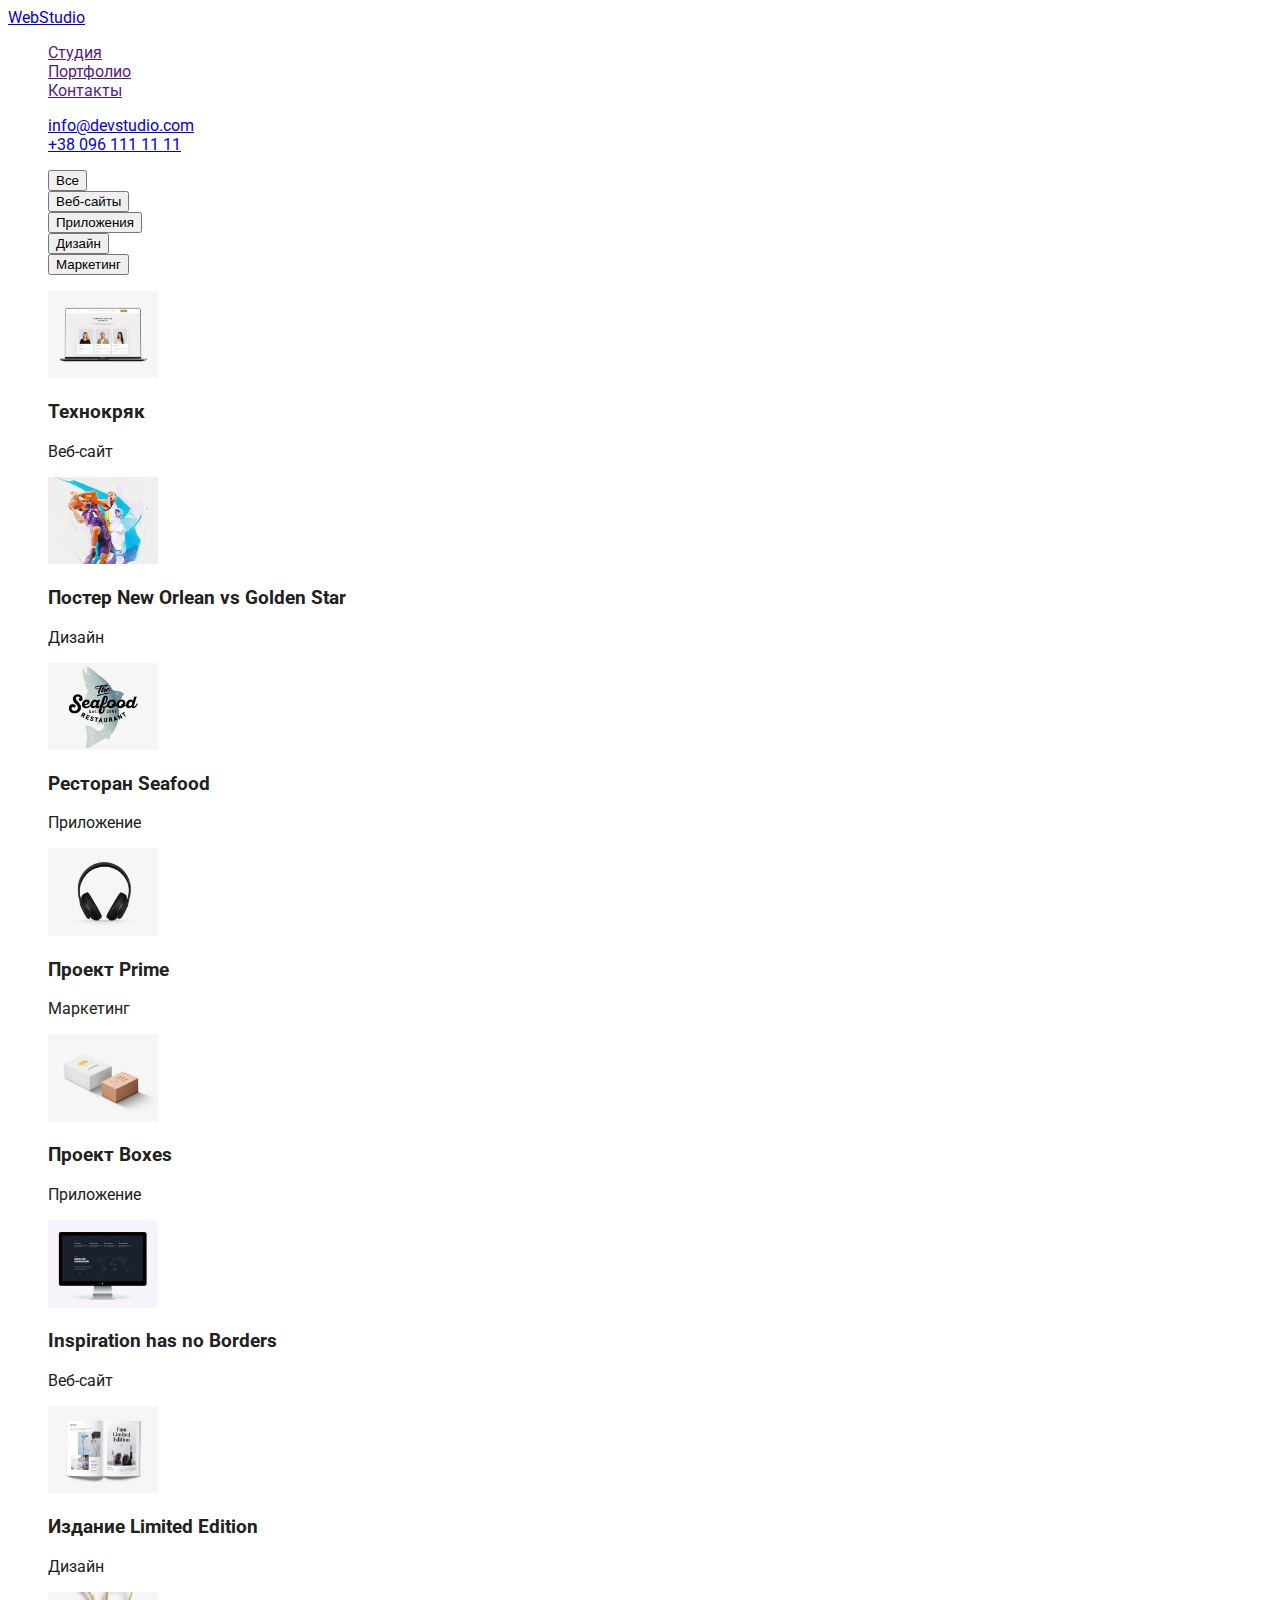
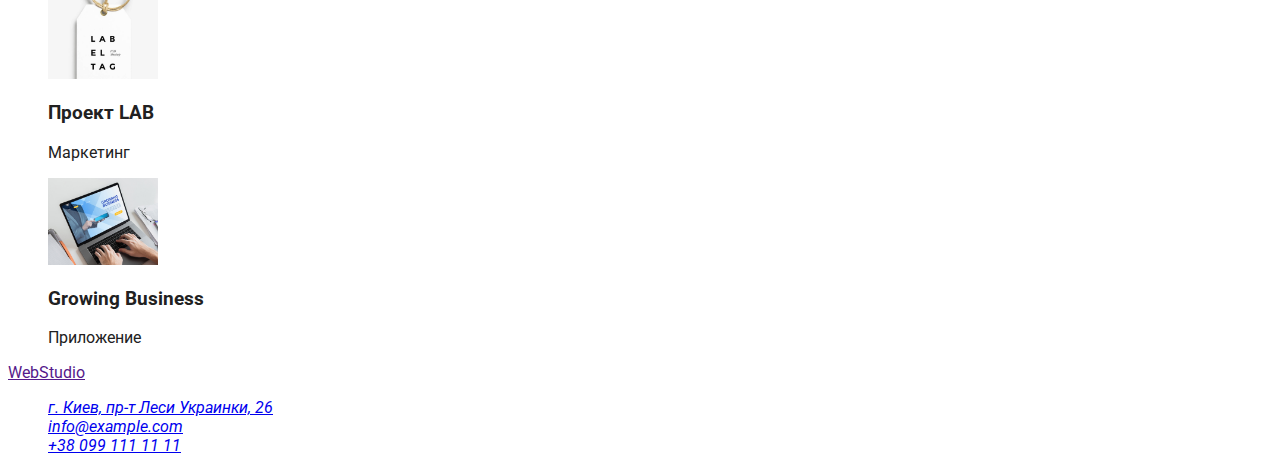
==== portfolio.html @ 12e06cf2 "copied files from goit-marcup1 to goit-marcup2" ====
<!DOCTYPE html>
<html lang="en">
	<head>
		<meta charset="UTF-8" />
		<meta http-equiv="X-UA-Compatible" content="IE=edge" />
		<meta name="viewport" content="width=device-width, initial-scale=1.0" />
		<title>Document</title>
		<link rel="stylesheet" href="./css/styles.css" />
	</head>
	<body>
		<header>
			<a href="index.html">WebStudio</a>
			<nav>
				<ul>
					<li><a href="">Студия</a></li>
					<li><a href="">Портфолио</a></li>
					<li><a href="">Контакты</a></li>
				</ul>
			</nav>
			<ul>
				<li><a href="mailto:info@devstudio.com">info@devstudio.com</a></li>
				<li><a href="tel:+380961111111">+38 096 111 11 11</a></li>
			</ul>
		</header>
		<main>
			<section>
				<ul>
					<li><button type="button">Все</button></li>
					<li><button type="button">Веб-сайты</button></li>
					<li><button type="button">Приложения</button></li>
					<li><button type="button">Дизайн</button></li>
					<li><button type="button">Маркетинг</button></li>
				</ul>
			</section>

			<section>
				<ul>
					<li>
						<img src="./images/portfolio-project/img1.jpg" alt="" width="110" />
						<h3>Технокряк</h3>
						<p>Веб-сайт</p>
					</li>
					<li>
						<img src="./images/portfolio-project/img2.jpg" alt="" width="110" />
						<h3>Постер New Orlean vs Golden Star</h3>
						<p>Дизайн</p>
					</li>
					<li>
						<img src="./images/portfolio-project/img3.jpg" alt="" width="110" />
						<h3>Ресторан Seafood</h3>
						<p>Приложение</p>
					</li>
					<li>
						<img src="./images/portfolio-project/img4.jpg" alt="" width="110" />
						<h3>Проект Prime</h3>
						<p>Маркетинг</p>
					</li>
					<li>
						<img src="./images/portfolio-project/img5.jpg" alt="" width="110" />
						<h3>Проект Boxes</h3>
						<p>Приложение</p>
					</li>
					<li>
						<img src="./images/portfolio-project/img6.jpg" alt="" width="110" />
						<h3>Inspiration has no Borders</h3>
						<p>Веб-сайт</p>
					</li>
					<li>
						<img src="./images/portfolio-project/img7.jpg" alt="" width="110" />
						<h3>Издание Limited Edition</h3>
						<p>Дизайн</p>
					</li>
					<li>
						<img src="./images/portfolio-project/img8.jpg" alt="" width="110" />
						<h3>Проект LAB</h3>
						<p>Маркетинг</p>
					</li>
					<li>
						<img src="./images/portfolio-project/img9.jpg" alt="" width="110" />
						<h3>Growing Business</h3>
						<p>Приложение</p>
					</li>
				</ul>
			</section>
		</main>
		<footer>
			<a href="">WebStudio</a>
			<address>
				<ul>
					<li>
						<a
							href="https://www.google.com/maps/place/@50.4265807,30.5361971,17z"
							target="_blank"
							rel="noopener noreferrer"
						>
							г. Киев, пр-т Леси Украинки, 26
						</a>
					</li>
					<li>
						<a href="mailto:info@example.com"> info@example.com </a>
					</li>
					<li>
						<a href="tel:+380991111111"> +38 099 111 11 11 </a>
					</li>
				</ul>
			</address>
		</footer>
	</body>
</html>
---- css/styles.css ----
@import url('https://fonts.googleapis.com/css2?family=Raleway:ital,wght@0,700;1,700&family=Roboto:ital,wght@0,400;0,500;0,700;0,900;1,400;1,500;1,700;1,900&display=swap');
:root {
	--primary-text-color: #212121;
	--accent-color: #2196f3;
	--secondary-color: #757575;
	--primary-white-color: #ffffff;
}
body {
	font-family: 'Roboto', sans-serif;
	background-color: var(--primary-white-color);
	color: var(--primary-text-color);
}
ul {
	list-style: none;
}
.logo {
	font-family: 'Raleway', sans-serif;
	color: #000;
}
.logo:hover,
:focus {
	color: var(--accent-color);
}
.logo-web {
	color: var(--accent-color);
}
/* Navigation */
.site-nav .link {
	color: #212121;
}
.site-nav .link:hover,
.site-nav .link:focus {
	color: var(--accent-color);
}
.contacts .link {
	color: var(--secondary-color);
}
.contacts .link:hover,
.contacts .link:focus {
	color: var(--accent-color);
}
.features .text {
	color: var(--secondary-color);
}
/* Section*/
/* .section-title {
	color: #212121;
} */
/* Team */
.team .profession {
	color: var(--secondary-color);
}
.button {
	color: var(--primary-text-color);
	background-color: var(--primary-white-color);
}
.button.primary {
	color: var(--primary-white-color);
	background-color: var(--accent-color);
	border-color: transparent;
}
.button.secondary {
	color: var(--accent-color);
	background-color: var(--primary-white-color);
}

/* Акцент #2196F3;
 */
/* Текст параграфо #757575; 
 */
/* Основний текст   #212121;
*/
/* Підвал #2F303A;
  білий  #FFFFFF;
 чорний #000000;
 */
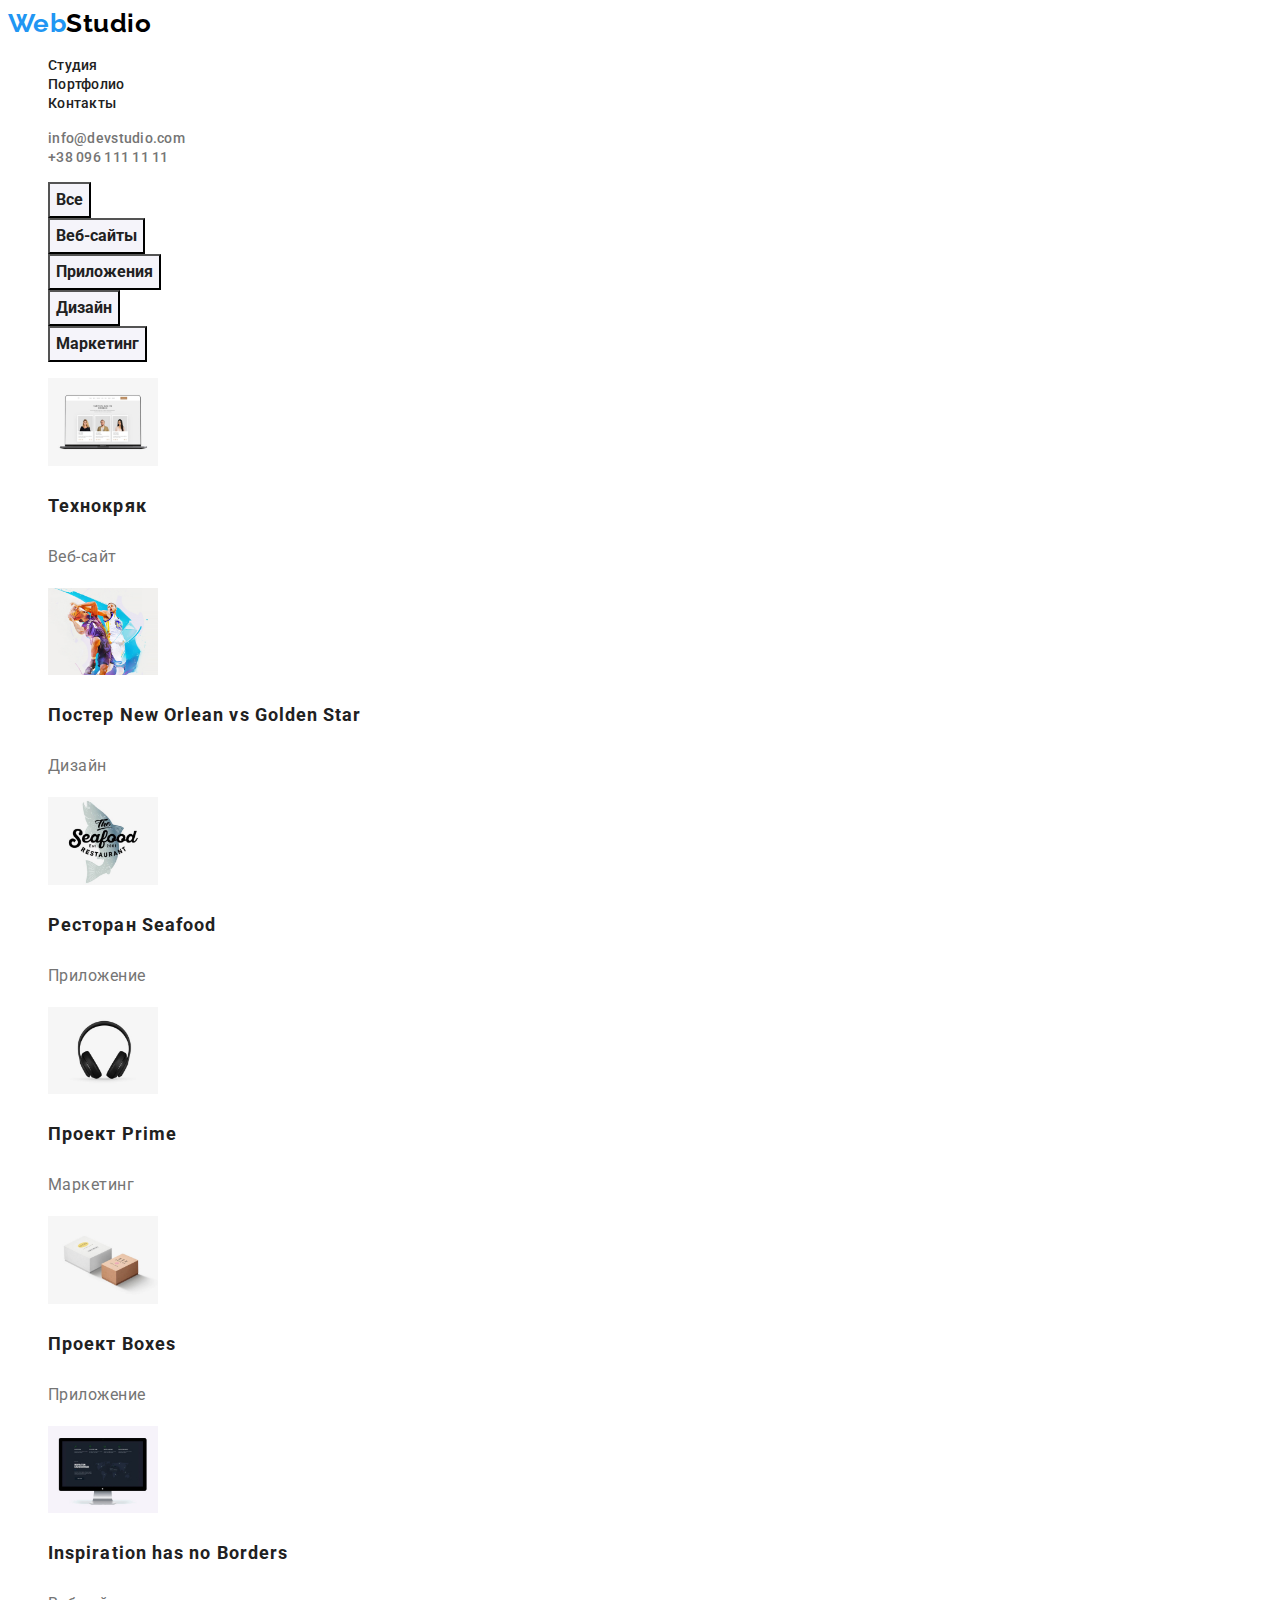
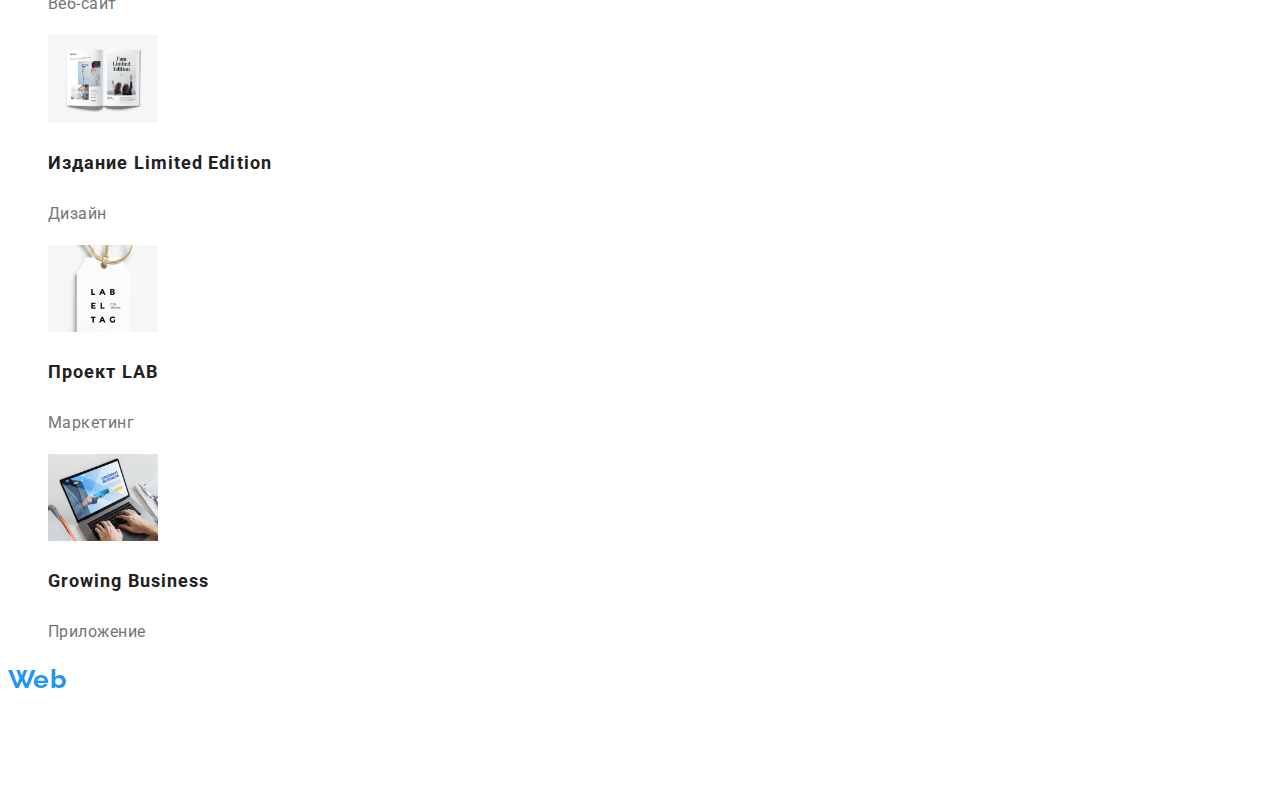
==== commit 7d0f8038: "The main classes of the Portfolio have been completed" ====
--- a/portfolio.html
+++ b/portfolio.html
@@ -1,109 +1,136 @@
 <!DOCTYPE html>
 <html lang="en">
-	<head>
-		<meta charset="UTF-8" />
-		<meta http-equiv="X-UA-Compatible" content="IE=edge" />
-		<meta name="viewport" content="width=device-width, initial-scale=1.0" />
-		<title>Document</title>
-		<link rel="stylesheet" href="./css/styles.css" />
-	</head>
-	<body>
-		<header>
-			<a href="index.html">WebStudio</a>
-			<nav>
-				<ul>
-					<li><a href="">Студия</a></li>
-					<li><a href="">Портфолио</a></li>
-					<li><a href="">Контакты</a></li>
-				</ul>
-			</nav>
-			<ul>
-				<li><a href="mailto:info@devstudio.com">info@devstudio.com</a></li>
-				<li><a href="tel:+380961111111">+38 096 111 11 11</a></li>
-			</ul>
-		</header>
-		<main>
-			<section>
-				<ul>
-					<li><button type="button">Все</button></li>
-					<li><button type="button">Веб-сайты</button></li>
-					<li><button type="button">Приложения</button></li>
-					<li><button type="button">Дизайн</button></li>
-					<li><button type="button">Маркетинг</button></li>
-				</ul>
-			</section>
+  <head>
+    <meta charset="UTF-8" />
+    <meta http-equiv="X-UA-Compatible" content="IE=edge" />
+    <meta name="viewport" content="width=device-width, initial-scale=1.0" />
+    <title>Document</title>
+    <link
+      rel="stylesheet"
+      href="https://fonts.googleapis.com/css2?family=Raleway:wght@700&family=Roboto:wght@400;500;700;900&display=swap"
+    />
+    <link rel="stylesheet" href="./css/styles.css" />
+  </head>
+  <body>
+    <header>
+      <a href="./index.html" class="logo"><span class="logo-web">Web</span>Studio</a>
+      <nav>
+        <ul class="site-nav">
+          <li><a href="" class="link">Студия</a></li>
+          <li><a href="portfolio.html" class="link">Портфолио</a></li>
+          <li><a href="" class="link">Контакты</a></li>
+        </ul>
+      </nav>
+      <ul class="contacts">
+        <li>
+          <a href="mailto:info@devstudio.com" class="link">info@devstudio.com</a>
+        </li>
+        <li>
+          <a href="tel:+380961111111" class="link">+38 096 111 11 11</a>
+        </li>
+      </ul>
+    </header>
+    <main>
+      <section>
+        <ul>
+          <li><button type="button" class="button primary">Все</button></li>
+          <li><button type="button" class="button secondary">Веб-сайты</button></li>
+          <li><button type="button" class="button secondary">Приложения</button></li>
+          <li><button type="button" class="button secondary">Дизайн</button></li>
+          <li><button type="button" class="button secondary">Маркетинг</button></li>
+        </ul>
+      </section>
 
-			<section>
-				<ul>
-					<li>
-						<img src="./images/portfolio-project/img1.jpg" alt="" width="110" />
-						<h3>Технокряк</h3>
-						<p>Веб-сайт</p>
-					</li>
-					<li>
-						<img src="./images/portfolio-project/img2.jpg" alt="" width="110" />
-						<h3>Постер New Orlean vs Golden Star</h3>
-						<p>Дизайн</p>
-					</li>
-					<li>
-						<img src="./images/portfolio-project/img3.jpg" alt="" width="110" />
-						<h3>Ресторан Seafood</h3>
-						<p>Приложение</p>
-					</li>
-					<li>
-						<img src="./images/portfolio-project/img4.jpg" alt="" width="110" />
-						<h3>Проект Prime</h3>
-						<p>Маркетинг</p>
-					</li>
-					<li>
-						<img src="./images/portfolio-project/img5.jpg" alt="" width="110" />
-						<h3>Проект Boxes</h3>
-						<p>Приложение</p>
-					</li>
-					<li>
-						<img src="./images/portfolio-project/img6.jpg" alt="" width="110" />
-						<h3>Inspiration has no Borders</h3>
-						<p>Веб-сайт</p>
-					</li>
-					<li>
-						<img src="./images/portfolio-project/img7.jpg" alt="" width="110" />
-						<h3>Издание Limited Edition</h3>
-						<p>Дизайн</p>
-					</li>
-					<li>
-						<img src="./images/portfolio-project/img8.jpg" alt="" width="110" />
-						<h3>Проект LAB</h3>
-						<p>Маркетинг</p>
-					</li>
-					<li>
-						<img src="./images/portfolio-project/img9.jpg" alt="" width="110" />
-						<h3>Growing Business</h3>
-						<p>Приложение</p>
-					</li>
-				</ul>
-			</section>
-		</main>
-		<footer>
-			<a href="">WebStudio</a>
-			<address>
-				<ul>
-					<li>
-						<a
-							href="https://www.google.com/maps/place/@50.4265807,30.5361971,17z"
-							target="_blank"
-							rel="noopener noreferrer"
-						>
-							г. Киев, пр-т Леси Украинки, 26
-						</a>
-					</li>
-					<li>
-						<a href="mailto:info@example.com"> info@example.com </a>
-					</li>
-					<li>
-						<a href="tel:+380991111111"> +38 099 111 11 11 </a>
-					</li>
-				</ul>
-			</address>
-		</footer>
-	</body>
+      <section>
+        <ul>
+          <li>
+            <a href=""
+              ><img src="./images/portfolio-project/img1.jpg" alt="" width="110" />
+              <h3 class="product">Технокряк</h3>
+              <p class="project">Веб-сайт</p></a
+            >
+          </li>
+          <li>
+            <a href=""
+              ><img src="./images/portfolio-project/img2.jpg" alt="" width="110" />
+              <h3 class="product">Постер New Orlean vs Golden Star</h3>
+              <p class="project">Дизайн</p></a
+            >
+          </li>
+          <li>
+            <a href=""
+              ><img src="./images/portfolio-project/img3.jpg" alt="" width="110" />
+              <h3 class="product">Ресторан Seafood</h3>
+              <p class="project">Приложение</p></a
+            >
+          </li>
+          <li>
+            <a href=""
+              ><img src="./images/portfolio-project/img4.jpg" alt="" width="110" />
+              <h3 class="product">Проект Prime</h3>
+              <p class="project">Маркетинг</p></a
+            >
+          </li>
+          <li>
+            <a href=""
+              ><img src="./images/portfolio-project/img5.jpg" alt="" width="110" />
+              <h3 class="product">Проект Boxes</h3>
+              <p class="project">Приложение</p></a
+            >
+          </li>
+          <li>
+            <a href=""
+              ><img src="./images/portfolio-project/img6.jpg" alt="" width="110" />
+              <h3 class="product">Inspiration has no Borders</h3>
+              <p class="project">Веб-сайт</p></a
+            >
+          </li>
+          <li>
+            <a href=""
+              ><img src="./images/portfolio-project/img7.jpg" alt="" width="110" />
+              <h3 class="product">Издание Limited Edition</h3>
+              <p class="project">Дизайн</p></a
+            >
+          </li>
+          <li>
+            <a href=""
+              ><img src="./images/portfolio-project/img8.jpg" alt="" width="110" />
+              <h3 class="product">Проект LAB</h3>
+              <p class="project">Маркетинг</p></a
+            >
+          </li>
+          <li>
+            <a href=""
+              ><img src="./images/portfolio-project/img9.jpg" alt="" width="110" />
+              <h3 class="product">Growing Business</h3>
+              <p class="project">Приложение</p></a
+            >
+          </li>
+        </ul>
+      </section>
+    </main>
+    <footer>
+      <a href="./index.html" class="logo-footer"><span class="logo-web">Web</span>Studio</a>
+      <address>
+        <ul>
+          <li>
+            <a
+              href="https://www.google.com/maps/place/@50.4265807,30.5361971,17z"
+              target="_blank"
+              rel="noopener noreferrer"
+              class="mailo-tel"
+            >
+              г. Киев, пр-т Леси Украинки, 26
+            </a>
+          </li>
+          <li>
+            <a href="mailto:info@example.com" class="mailo-tel"> info@example.com </a>
+          </li>
+          <li>
+            <a href="tel:+380991111111" class="mailo-tel"> +38 099 111 11 11 </a>
+          </li>
+        </ul>
+      </address>
+    </footer>
+  </body>
 </html>
--- a/css/styles.css
+++ b/css/styles.css
@@ -1,76 +1,176 @@
-@import url('https://fonts.googleapis.com/css2?family=Raleway:ital,wght@0,700;1,700&family=Roboto:ital,wght@0,400;0,500;0,700;0,900;1,400;1,500;1,700;1,900&display=swap');
 :root {
-	--primary-text-color: #212121;
-	--accent-color: #2196f3;
-	--secondary-color: #757575;
-	--primary-white-color: #ffffff;
+  --primary-text-color: #212121;
+  --accent-color: #2196f3;
+  --secondary-color: #757575;
+  --primary-white-color: #ffffff;
+  --secondary-background-color: #f5f4fa;
 }
 body {
-	font-family: 'Roboto', sans-serif;
-	background-color: var(--primary-white-color);
-	color: var(--primary-text-color);
+  font-family: Roboto, sans-serif;
+  background-color: var(--primary-white-color);
+  color: var(--primary-text-color);
+  letter-spacing: 0.03em;
 }
 ul {
-	list-style: none;
+  list-style: none;
 }
+a {
+  text-decoration: none;
+}
+/* Header logo */
 .logo {
-	font-family: 'Raleway', sans-serif;
-	color: #000;
+  font-family: Raleway, sans-serif;
+  color: #000;
+
+  font-weight: 700;
+  font-size: 26px;
+  line-height: 1.19;
 }
 .logo:hover,
 :focus {
-	color: var(--accent-color);
+  color: var(--accent-color);
 }
 .logo-web {
-	color: var(--accent-color);
+  color: var(--accent-color);
+}
+/* Footer logo */
+.logo-footer {
+  font-family: Raleway, sans-serif;
+  color: var(--primary-white-color);
+
+  font-weight: 700;
+  font-size: 26px;
+  line-height: 1.19;
+}
+.logo-footer:hover,
+:focus {
+  color: var(--accent-color);
 }
 /* Navigation */
 .site-nav .link {
-	color: #212121;
+  color: var(--primary-text-color);
+
+  font-weight: 500;
+  font-size: 14px;
+  line-height: 1.14;
+  letter-spacing: 0.02em;
 }
 .site-nav .link:hover,
 .site-nav .link:focus {
-	color: var(--accent-color);
+  color: var(--accent-color);
 }
 .contacts .link {
-	color: var(--secondary-color);
+  color: var(--secondary-color);
+
+  font-weight: 500;
+  font-size: 14px;
+  line-height: 1.14;
+  letter-spacing: 0.02em;
 }
 .contacts .link:hover,
 .contacts .link:focus {
-	color: var(--accent-color);
-}
-.features .text {
-	color: var(--secondary-color);
-}
-/* Section*/
-/* .section-title {
-	color: #212121;
-} */
-/* Team */
-.team .profession {
-	color: var(--secondary-color);
-}
-.button {
-	color: var(--primary-text-color);
-	background-color: var(--primary-white-color);
-}
-.button.primary {
-	color: var(--primary-white-color);
-	background-color: var(--accent-color);
-	border-color: transparent;
-}
-.button.secondary {
-	color: var(--accent-color);
-	background-color: var(--primary-white-color);
+  color: var(--accent-color);
 }
 
+/* Section*/
+.hero {
+  text-align: center;
+  letter-spacing: 0.06em;
+  text-transform: uppercase;
+
+  font-weight: 700;
+  font-size: 44px;
+  line-height: 1.36;
+}
+
+.button {
+  font-family: Roboto;
+  color: var(--primary-text-color);
+  background-color: var(--secondary-background-color);
+  cursor: pointer;
+
+  font-weight: 700;
+  font-size: 16px;
+  line-height: 1.88;
+}
+.button.primary:hover,
+.button.primary:focus {
+  color: var(--primary-white-color);
+  background-color: var(--accent-color);
+}
+
+.button.secondary:hover,
+.button.secondary:focus {
+  color: var(--primary-white-color);
+  background-color: var(--accent-color);
+}
+.section {
+  text-align: center;
+}
+/* features */
+.title {
+  font-weight: 700;
+  font-size: 14px;
+  line-height: 1.14;
+
+  text-transform: uppercase;
+}
+.text-features {
+  color: var(--secondary-color);
+
+  font-weight: 400;
+  font-size: 14px;
+  line-height: 1.71;
+}
+.section-title {
+  font-size: 36px;
+  line-height: 1.16;
+}
+
+.profession {
+  color: var(--secondary-color);
+  font-size: 16px;
+  font-weight: 400;
+  line-height: 1.18;
+}
+.specialist {
+  font-weight: 500;
+  font-size: 16px;
+  line-height: 1.19;
+}
+
+/* Portfolio */
+.product {
+  color: var(--primary-text-color);
+
+  font-weight: 700;
+  font-size: 18px;
+  line-height: 2;
+  letter-spacing: 0.06em;
+}
+.project {
+  color: var(--secondary-color);
+  font-weight: 400;
+  font-size: 16px;
+  line-height: 1.88;
+}
+/* Footer */
+.mailo-tel {
+  color: rgba(255, 255, 255, 0.6);
+  font-family: Roboto;
+
+  font-size: 14px;
+  line-height: 1.71;
+}
 /* Акцент #2196F3;
  */
-/* Текст параграфо #757575; 
+/* Текст параграф #757575; 
  */
 /* Основний текст   #212121;
 */
 /* Підвал #2F303A;
   білий  #FFFFFF;
  чорний #000000;
+ background button: #F5F4FA;
+
  */
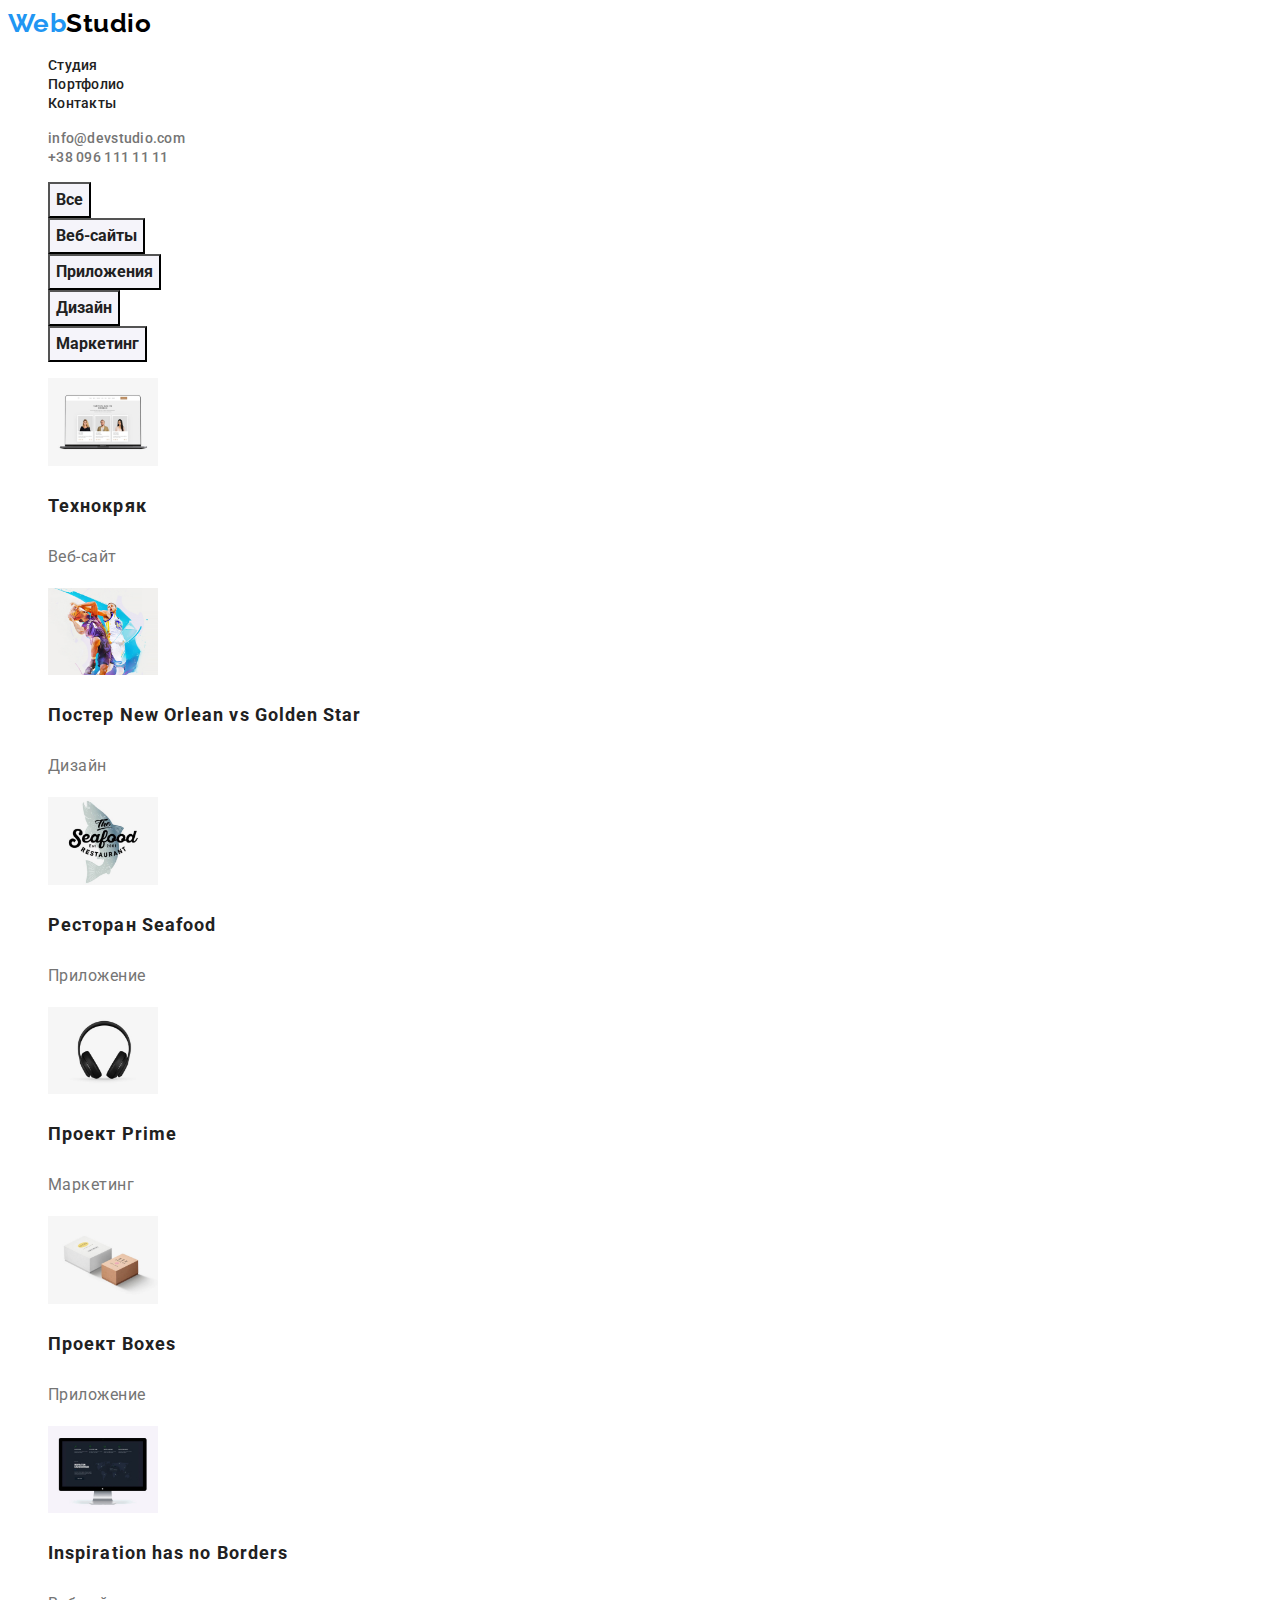
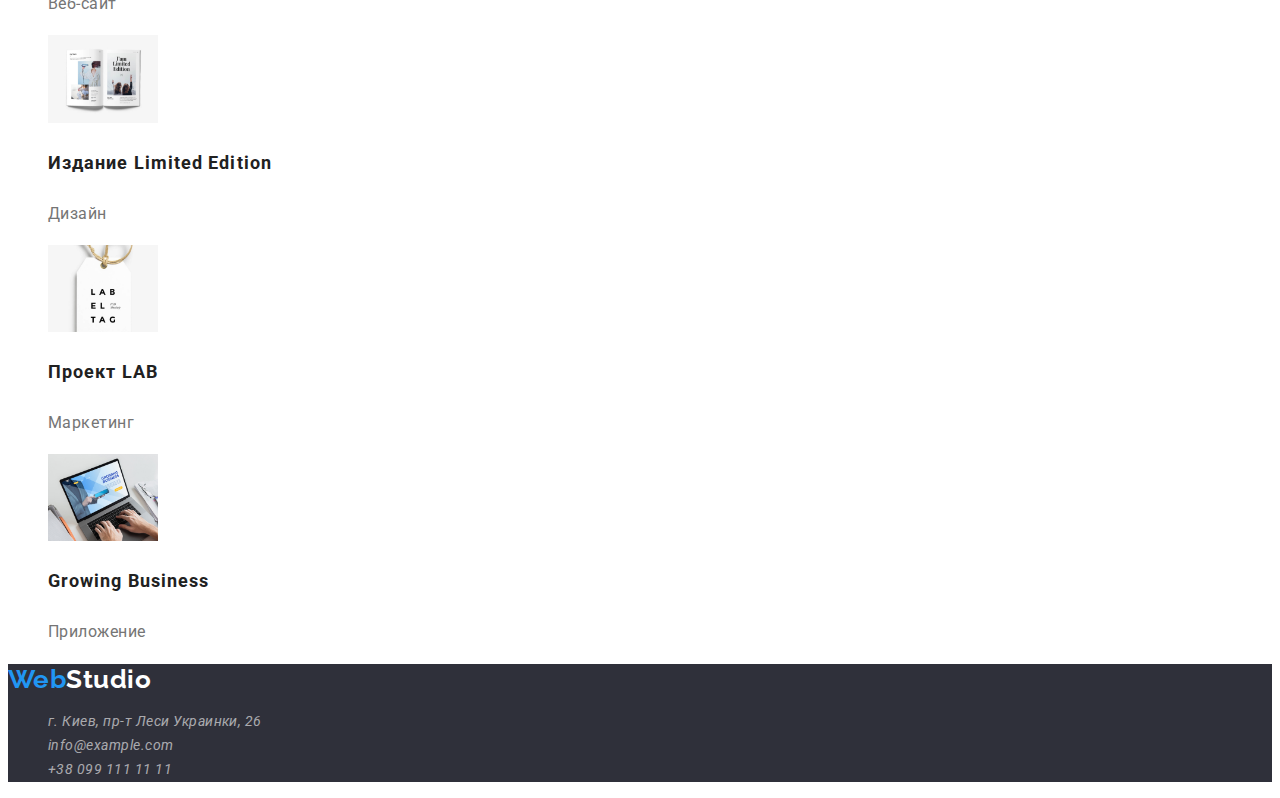
==== commit 71410235: "Footer bacground" ====
--- a/portfolio.html
+++ b/portfolio.html
@@ -109,7 +109,7 @@
         </ul>
       </section>
     </main>
-    <footer>
+    <footer class="basement">
       <a href="./index.html" class="logo-footer"><span class="logo-web">Web</span>Studio</a>
       <address>
         <ul>
--- a/css/styles.css
+++ b/css/styles.css
@@ -162,6 +162,9 @@
   font-size: 14px;
   line-height: 1.71;
 }
+.basement {
+  background: #2f303a;
+}
 /* Акцент #2196F3;
  */
 /* Текст параграф #757575; 
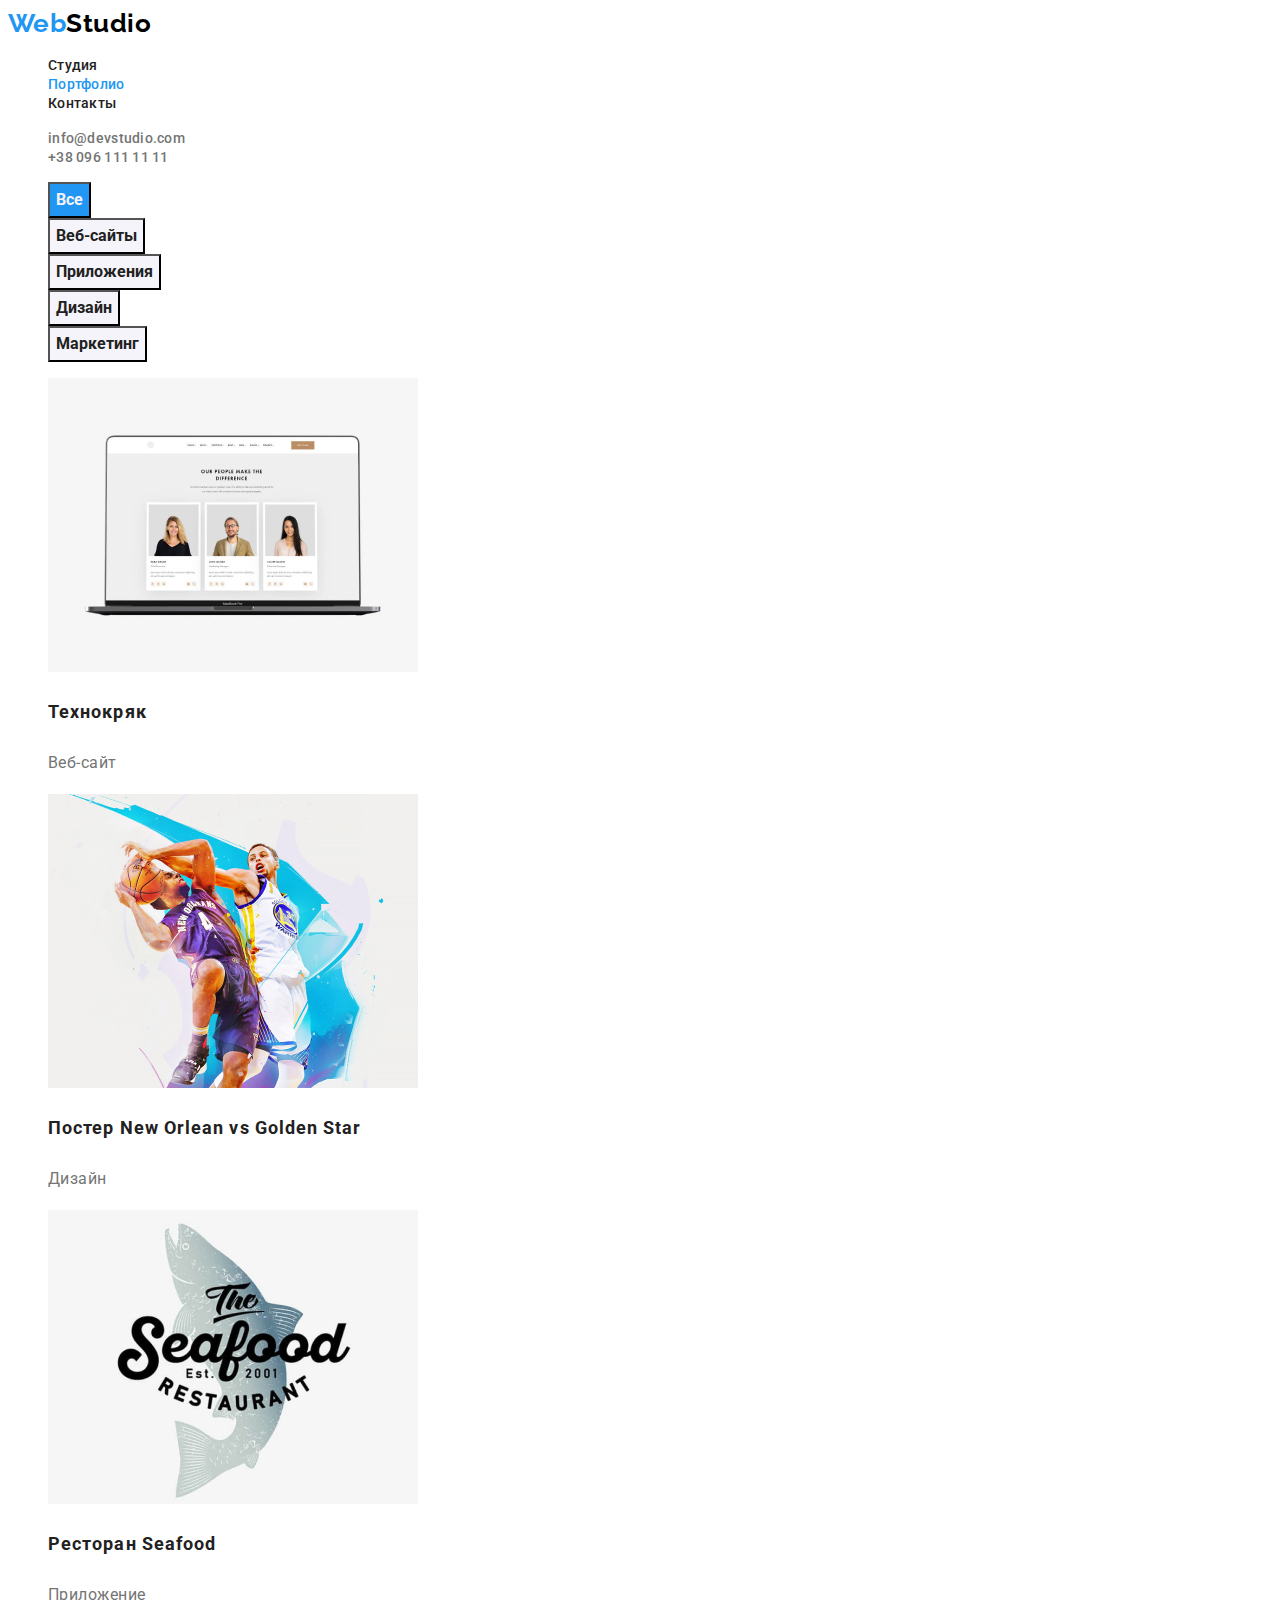
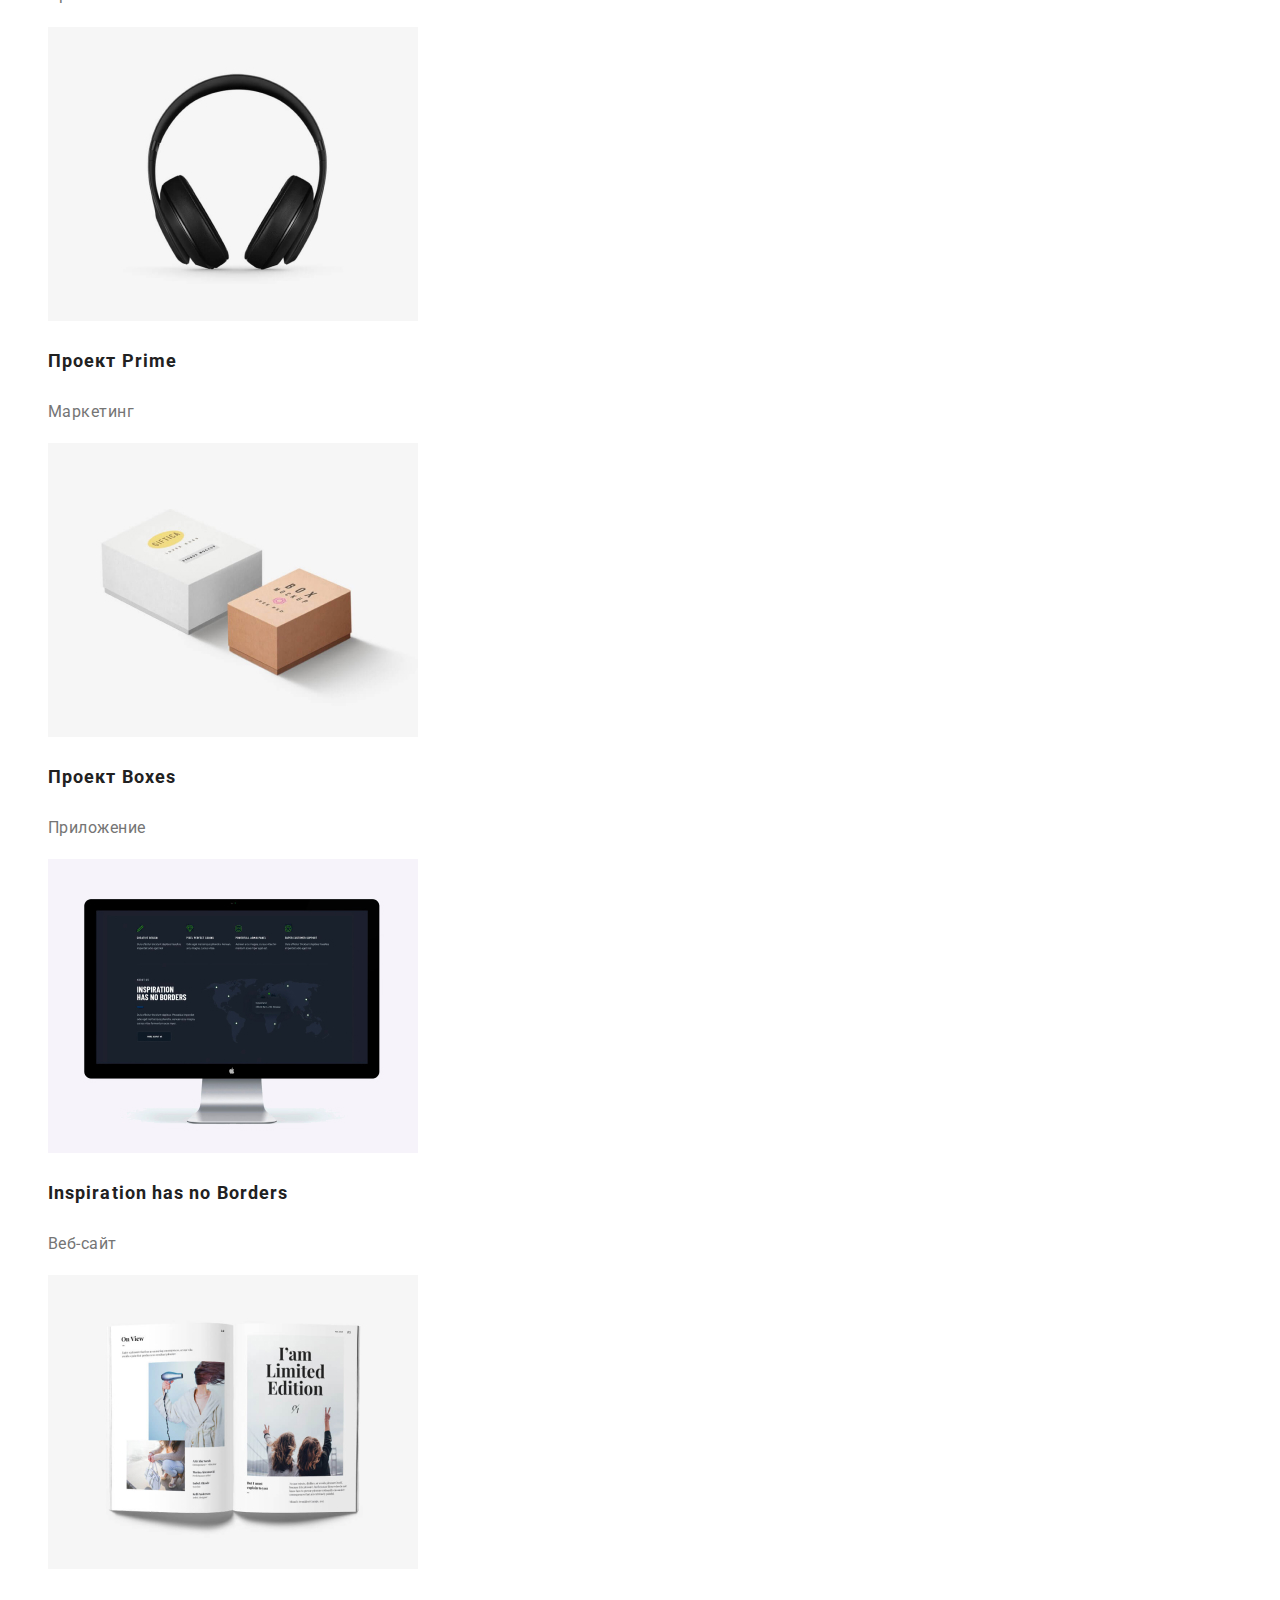
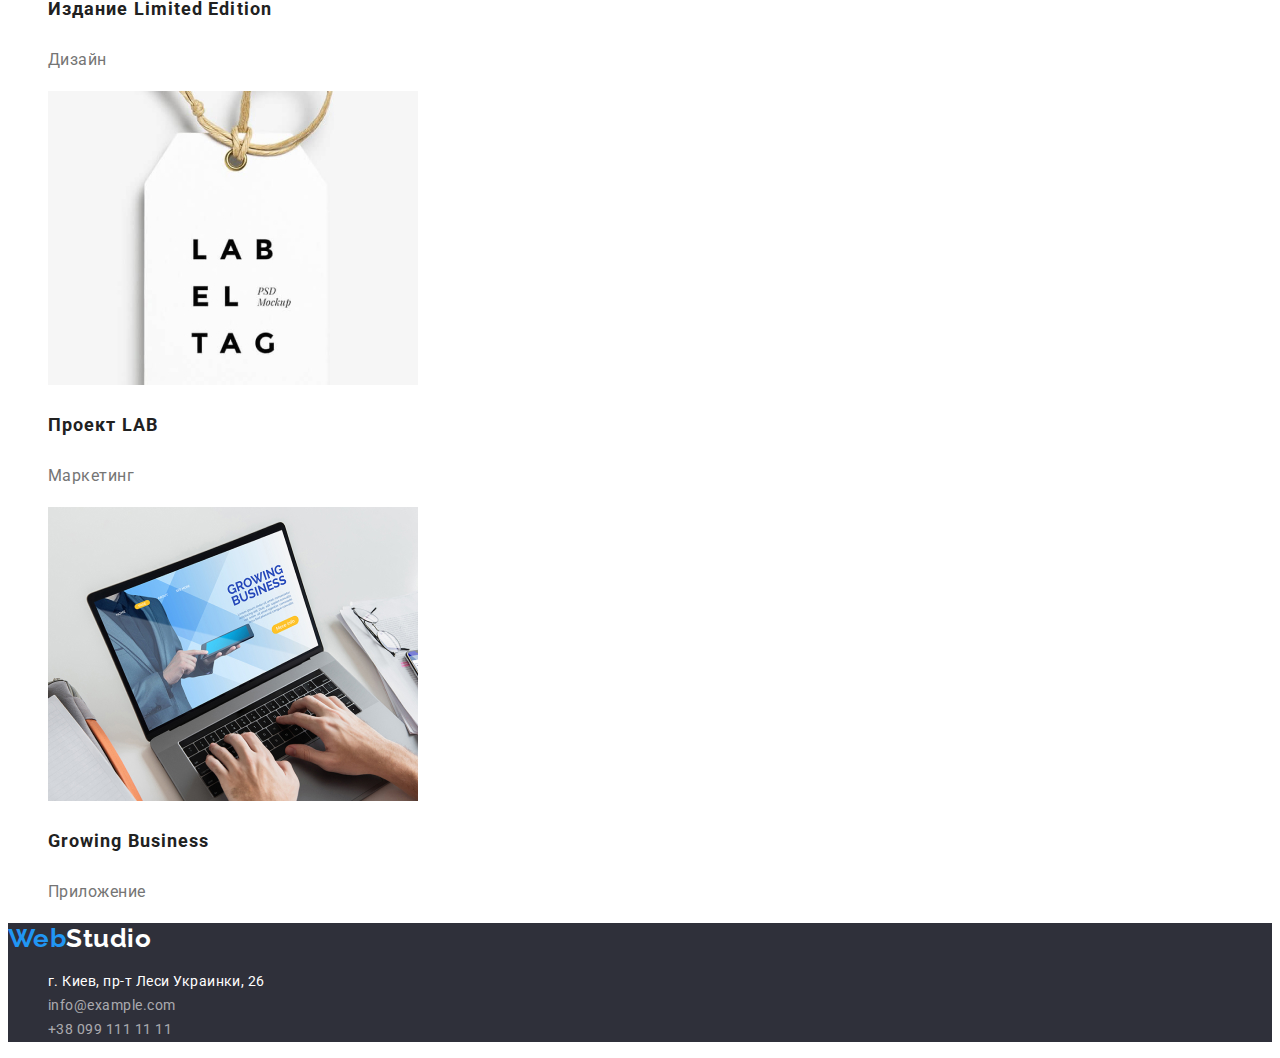
==== commit 9a41e442: "Corrected the mentor's instructions" ====
--- a/portfolio.html
+++ b/portfolio.html
@@ -17,7 +17,7 @@
       <nav>
         <ul class="site-nav">
           <li><a href="" class="link">Студия</a></li>
-          <li><a href="portfolio.html" class="link">Портфолио</a></li>
+          <li><a href="portfolio.html" class="backlight">Портфолио</a></li>
           <li><a href="" class="link">Контакты</a></li>
         </ul>
       </nav>
@@ -33,7 +33,7 @@
     <main>
       <section>
         <ul>
-          <li><button type="button" class="button primary">Все</button></li>
+          <li><button type="button" class="backlight-button">Все</button></li>
           <li><button type="button" class="button secondary">Веб-сайты</button></li>
           <li><button type="button" class="button secondary">Приложения</button></li>
           <li><button type="button" class="button secondary">Дизайн</button></li>
@@ -45,63 +45,63 @@
         <ul>
           <li>
             <a href=""
-              ><img src="./images/portfolio-project/img1.jpg" alt="" width="110" />
+              ><img src="./images/portfolio-project/img1.jpg" alt="" width="370" />
               <h3 class="product">Технокряк</h3>
               <p class="project">Веб-сайт</p></a
             >
           </li>
           <li>
             <a href=""
-              ><img src="./images/portfolio-project/img2.jpg" alt="" width="110" />
+              ><img src="./images/portfolio-project/img2.jpg" alt="" width="370" />
               <h3 class="product">Постер New Orlean vs Golden Star</h3>
               <p class="project">Дизайн</p></a
             >
           </li>
           <li>
             <a href=""
-              ><img src="./images/portfolio-project/img3.jpg" alt="" width="110" />
+              ><img src="./images/portfolio-project/img3.jpg" alt="" width="370" />
               <h3 class="product">Ресторан Seafood</h3>
               <p class="project">Приложение</p></a
             >
           </li>
           <li>
             <a href=""
-              ><img src="./images/portfolio-project/img4.jpg" alt="" width="110" />
+              ><img src="./images/portfolio-project/img4.jpg" alt="" width="370" />
               <h3 class="product">Проект Prime</h3>
               <p class="project">Маркетинг</p></a
             >
           </li>
           <li>
             <a href=""
-              ><img src="./images/portfolio-project/img5.jpg" alt="" width="110" />
+              ><img src="./images/portfolio-project/img5.jpg" alt="" width="370" />
               <h3 class="product">Проект Boxes</h3>
               <p class="project">Приложение</p></a
             >
           </li>
           <li>
             <a href=""
-              ><img src="./images/portfolio-project/img6.jpg" alt="" width="110" />
+              ><img src="./images/portfolio-project/img6.jpg" alt="" width="370" />
               <h3 class="product">Inspiration has no Borders</h3>
               <p class="project">Веб-сайт</p></a
             >
           </li>
           <li>
             <a href=""
-              ><img src="./images/portfolio-project/img7.jpg" alt="" width="110" />
+              ><img src="./images/portfolio-project/img7.jpg" alt="" width="370" />
               <h3 class="product">Издание Limited Edition</h3>
               <p class="project">Дизайн</p></a
             >
           </li>
           <li>
             <a href=""
-              ><img src="./images/portfolio-project/img8.jpg" alt="" width="110" />
+              ><img src="./images/portfolio-project/img8.jpg" alt="" width="370" />
               <h3 class="product">Проект LAB</h3>
               <p class="project">Маркетинг</p></a
             >
           </li>
           <li>
             <a href=""
-              ><img src="./images/portfolio-project/img9.jpg" alt="" width="110" />
+              ><img src="./images/portfolio-project/img9.jpg" alt="" width="370" />
               <h3 class="product">Growing Business</h3>
               <p class="project">Приложение</p></a
             >
@@ -118,7 +118,7 @@
               href="https://www.google.com/maps/place/@50.4265807,30.5361971,17z"
               target="_blank"
               rel="noopener noreferrer"
-              class="mailo-tel"
+              class="coordinates"
             >
               г. Киев, пр-т Леси Украинки, 26
             </a>
--- a/css/styles.css
+++ b/css/styles.css
@@ -4,6 +4,7 @@
   --secondary-color: #757575;
   --primary-white-color: #ffffff;
   --secondary-background-color: #f5f4fa;
+  --br-fone: #2f303a;
 }
 body {
   font-family: Roboto, sans-serif;
@@ -49,36 +50,44 @@
 /* Navigation */
 .site-nav .link {
   color: var(--primary-text-color);
-
+}
+
+.contacts .link {
+  color: var(--secondary-color);
+}
+
+.site-nav .link,
+.contacts .link,
+.backlight {
   font-weight: 500;
   font-size: 14px;
   line-height: 1.14;
   letter-spacing: 0.02em;
 }
+
 .site-nav .link:hover,
-.site-nav .link:focus {
-  color: var(--accent-color);
-}
-.contacts .link {
-  color: var(--secondary-color);
-
-  font-weight: 500;
-  font-size: 14px;
-  line-height: 1.14;
-  letter-spacing: 0.02em;
-}
+.site-nav .link:focus,
 .contacts .link:hover,
 .contacts .link:focus {
   color: var(--accent-color);
 }
 
+/* Backlight */
+.backlight {
+  color: var(--accent-color);
+}
 /* Section*/
+.hero-section {
+  background: var(--br-fone);
+  text-align: center;
+}
 .hero {
-  text-align: center;
+  color: var(--primary-white-color);
+
   letter-spacing: 0.06em;
   text-transform: uppercase;
 
-  font-weight: 700;
+  font-weight: 900;
   font-size: 44px;
   line-height: 1.36;
 }
@@ -93,6 +102,16 @@
   font-size: 16px;
   line-height: 1.88;
 }
+/* .button > .primary {
+  font-family: Roboto;
+  color: var(--accent-color);
+  background-color: var(--secondary-background-color);
+  cursor: pointer;
+
+  font-weight: 700;
+  font-size: 16px;
+  line-height: 1.88;
+} */
 .button.primary:hover,
 .button.primary:focus {
   color: var(--primary-white-color);
@@ -104,8 +123,15 @@
   color: var(--primary-white-color);
   background-color: var(--accent-color);
 }
-.section {
-  text-align: center;
+.backlight-button {
+  font-family: Roboto;
+  background-color: var(--accent-color);
+  color: var(--secondary-background-color);
+  cursor: pointer;
+
+  font-weight: 700;
+  font-size: 16px;
+  line-height: 1.88;
 }
 /* features */
 .title {
@@ -125,6 +151,12 @@
 .section-title {
   font-size: 36px;
   line-height: 1.16;
+  text-align: center;
+}
+/* Team */
+.section {
+  text-align: center;
+  background: #f5f4fa;
 }
 
 .profession {
@@ -158,12 +190,19 @@
 .mailo-tel {
   color: rgba(255, 255, 255, 0.6);
   font-family: Roboto;
-
+  font-style: normal;
   font-size: 14px;
   line-height: 1.71;
 }
+.coordinates {
+  color: var(--primary-white-color);
+  font-family: Roboto;
+  font-style: normal;
+  font-size: 14px;
+  line-height: 1.71;
+}
 .basement {
-  background: #2f303a;
+  background: var(--br-fone);
 }
 /* Акцент #2196F3;
  */
